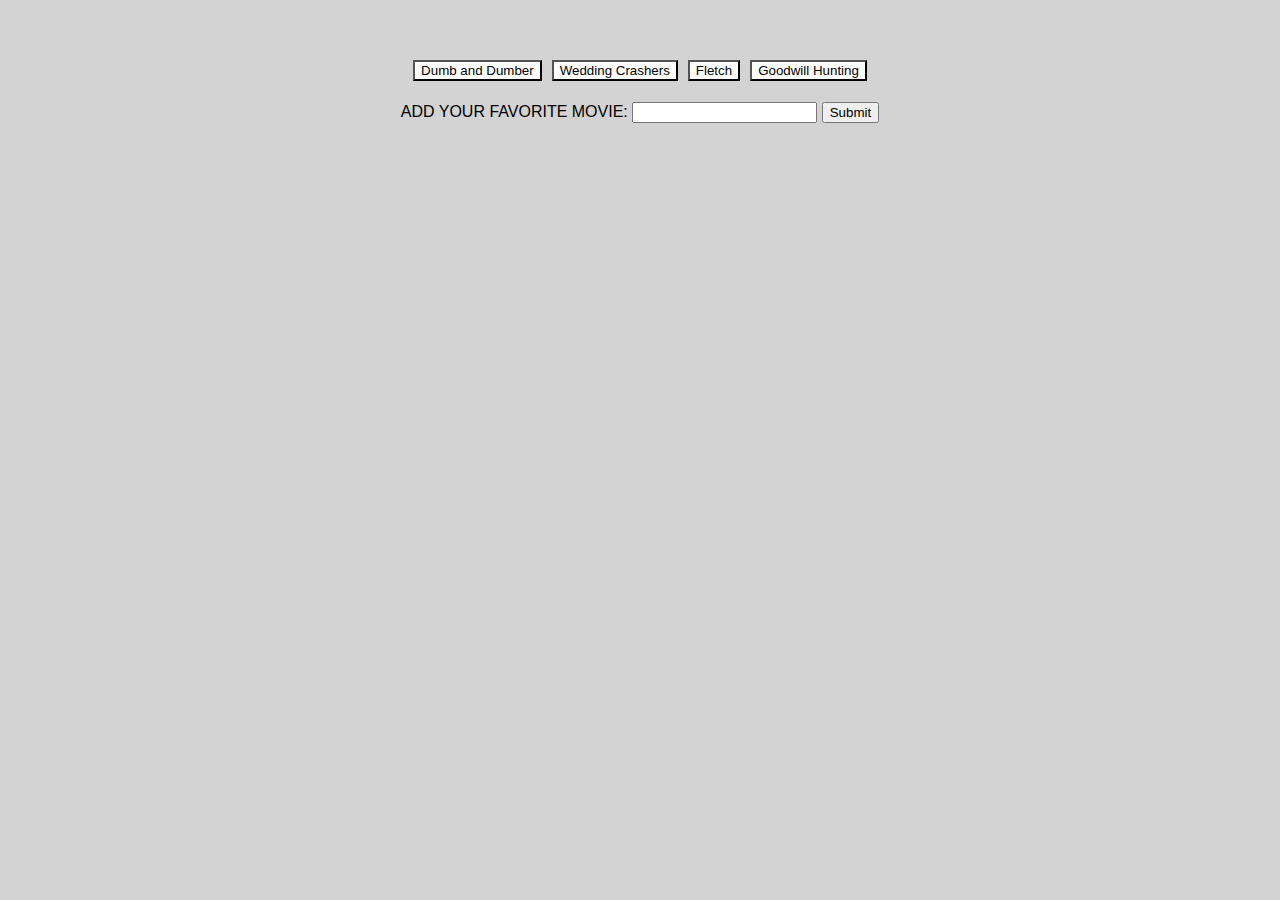
==== index.html @ b7eb85eb "initial commit" ====
<!DOCTYPE html>
<html lang="en">

<head>
	<meta charset="UTF-8">
	<title>Giftastic</title>
	<!-- link to reset stylesheet -->
	<link rel="stylesheet" type="text/css" href="assets/css/reset.css">
	<!-- link to stylesheet -->
	<link rel="stylesheet" type="text/css" href="assets/css/styles.css">
</head>

<body>
	<div class="container">
		<div id="buttonsView">
		</div>
		<br>
		<br>
		<div id="form">
			<form id="movie-form">
				<label for="movie-input">Add your favorite movie:</label>
				<input type="text" id="movie-input">

				<input id="addMovie" type="submit" value="Submit">
			</form>
			<br>
			<br>
		</div>
		<div id="gifsView">
		</div>

	</div>

	<!-- border divs-->
	<div id="top">
	</div>
	<div id="bottom">
	</div>
	<div id="left">
	</div>
	<div id="right">
	</div>


	<!-- link to jQuery -->
	<script src="https://ajax.googleapis.com/ajax/libs/jquery/3.1.1/jquery.min.js"></script>
	<!-- link to javascrip file -->
	<script type="text/javascript" src="assets/js/app.js"></script>
</body>

</html>
---- assets/css/styles.css ----
body {
	background-color: lightgray;
	margin-top: 55px;
	margin-bottom: 75px;
	text-align: center;
	font-family: 'Open Sans', sans-serif;
	text-transform: uppercase;
}

.container {
	width: ;
}

h1 {
	font-family: 'Fredoka One', cursive;
	font-size: 55px;
	color: #fff;
}

h3 {
	font-family: 'Open Sans', sans-serif;
	font-size: 15px;
	color: #fff;
}

form {
	color: black;
}

#buttonsView {
	display: inline;
}

.movie {
	display: inline;
}

#gifsView {
	display: inline;
	margin-bottom: 40px;
}

#movie-form {
	display: inline;
}

label {
	color: black;
}

button {
	background: #fff;
	margin: 5px;
	font-family: 'Open Sans', sans-serif;
	color: black;
}

textarea:focus {
  border-bottom: 2px solid #fff;
  -webkit-box-shadow: 0 2px 0 0 #fff;
  -moz-box-shadow: 0 2px 0 0 #fff;
  box-shadow: 0 2px 0 0 #fff;
}
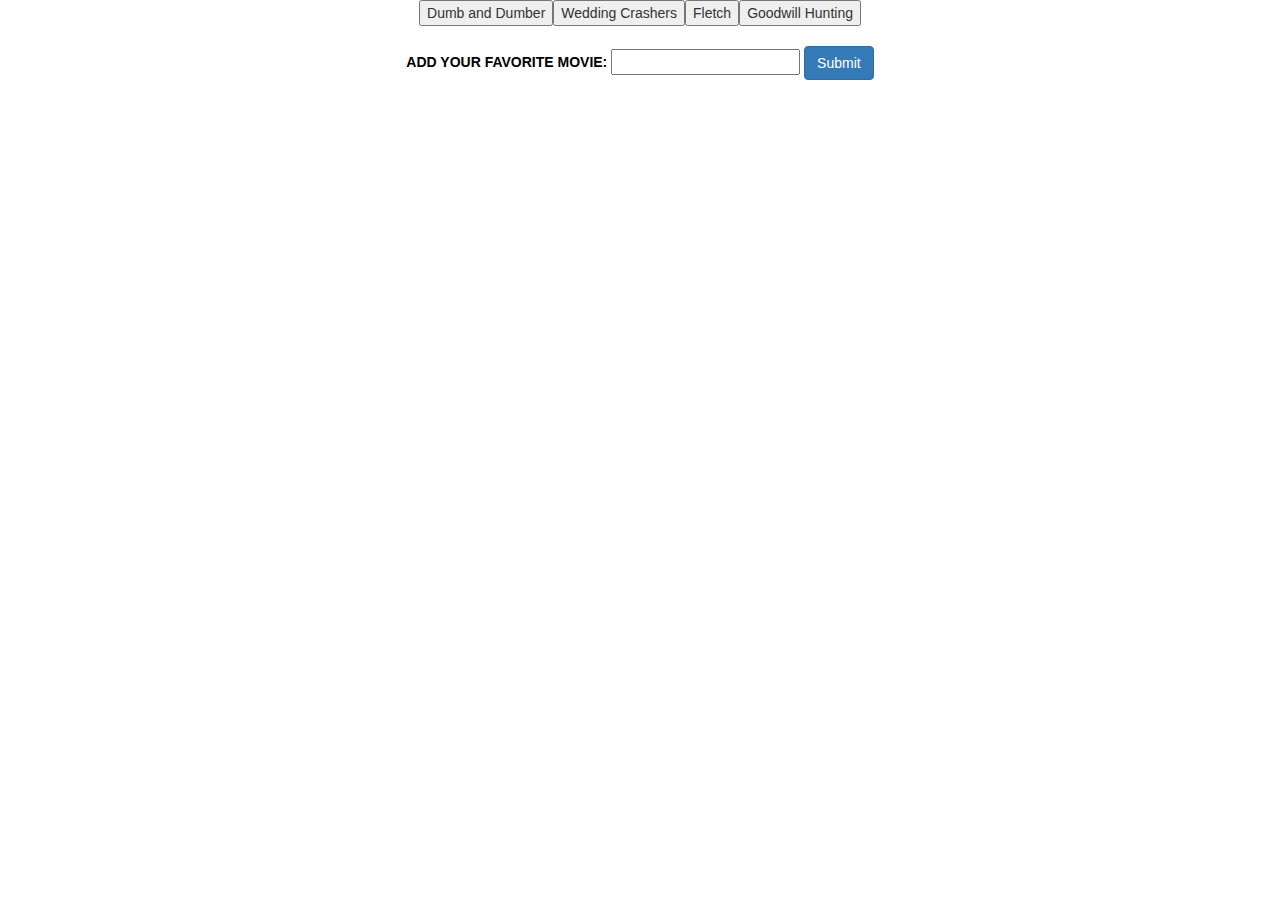
==== commit 59652c1f: "changes" ====
--- a/index.html
+++ b/index.html
@@ -8,6 +8,9 @@
 	<link rel="stylesheet" type="text/css" href="assets/css/reset.css">
 	<!-- link to stylesheet -->
 	<link rel="stylesheet" type="text/css" href="assets/css/styles.css">
+	<!-- Latest compiled and minified CSS -->
+	<link rel="stylesheet" href="https://maxcdn.bootstrapcdn.com/bootstrap/3.3.7/css/bootstrap.min.css" integrity="sha384-BVYiiSIFeK1dGmJRAkycuHAHRg32OmUcww7on3RYdg4Va+PmSTsz/K68vbdEjh4u"
+	 crossorigin="anonymous">
 </head>
 
 <body>
@@ -21,7 +24,7 @@
 				<label for="movie-input">Add your favorite movie:</label>
 				<input type="text" id="movie-input">
 
-				<input id="addMovie" type="submit" value="Submit">
+				<button type="submit" class="btn btn-primary mb-2">Submit</button>
 			</form>
 			<br>
 			<br>
--- a/assets/css/styles.css
+++ b/assets/css/styles.css
@@ -48,16 +48,27 @@
 	color: black;
 }
 
-button {
+a {
 	background: #fff;
 	margin: 5px;
 	font-family: 'Open Sans', sans-serif;
 	color: black;
 }
 
-textarea:focus {
-  border-bottom: 2px solid #fff;
-  -webkit-box-shadow: 0 2px 0 0 #fff;
-  -moz-box-shadow: 0 2px 0 0 #fff;
-  box-shadow: 0 2px 0 0 #fff;
-}+/* Media Queries
+–––––––––––––––––––––––––––––––––––––––––––––––––– */
+
+/* Larger than mobile */
+@media (min-width: 400px) {}
+
+/* Larger than phablet (also point when grid becomes active) */
+@media (min-width: 550px) {}
+
+/* Larger than tablet */
+@media (min-width: 750px) {}
+
+/* Larger than desktop */
+@media (min-width: 1000px) {}
+
+/* Larger than Desktop HD */
+@media (min-width: 1200px) {}
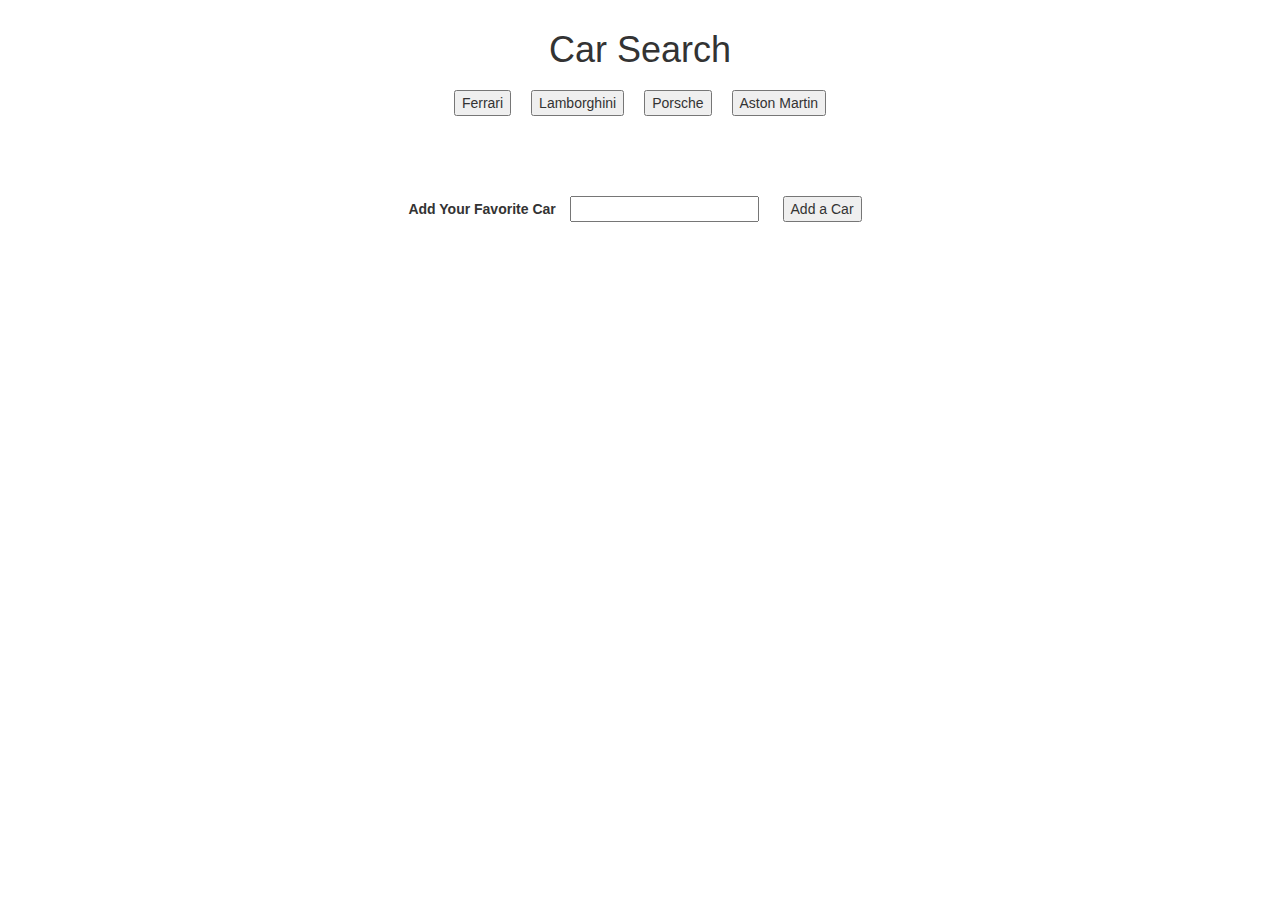
==== commit 8571af40: "still not working" ====
--- a/index.html
+++ b/index.html
@@ -4,46 +4,42 @@
 <head>
 	<meta charset="UTF-8">
 	<title>Giftastic</title>
-	<!-- link to reset stylesheet -->
-	<link rel="stylesheet" type="text/css" href="assets/css/reset.css">
 	<!-- link to stylesheet -->
 	<link rel="stylesheet" type="text/css" href="assets/css/styles.css">
 	<!-- Latest compiled and minified CSS -->
 	<link rel="stylesheet" href="https://maxcdn.bootstrapcdn.com/bootstrap/3.3.7/css/bootstrap.min.css" integrity="sha384-BVYiiSIFeK1dGmJRAkycuHAHRg32OmUcww7on3RYdg4Va+PmSTsz/K68vbdEjh4u"
 	 crossorigin="anonymous">
+	<style>
+		button,
+		div,
+		form,
+		input {
+			margin: 10px;
+		}
+	</style>
 </head>
 
+
 <body>
+
 	<div class="container">
-		<div id="buttonsView">
-		</div>
+		<h1>Car Search</h1>
+		<div id="buttonsView"></div>
 		<br>
 		<br>
-		<div id="form">
-			<form id="movie-form">
-				<label for="movie-input">Add your favorite movie:</label>
-				<input type="text" id="movie-input">
 
-				<button type="submit" class="btn btn-primary mb-2">Submit</button>
-			</form>
-			<br>
-			<br>
-		</div>
-		<div id="gifsView">
-		</div>
+		<form id="cars-form">
+			<label for="cars-input">Add Your Favorite Car</label>
+			<input type="text" id="cars-input">
 
+			<!-- Button triggers new movie to be added -->
+			<input id="add-cars" type="submit" value="Add a Car">
+		</form>
+		<br>
+		<br>
 	</div>
-
-	<!-- border divs-->
-	<div id="top">
+	<div id="gifsView">
 	</div>
-	<div id="bottom">
-	</div>
-	<div id="left">
-	</div>
-	<div id="right">
-	</div>
-
 
 	<!-- link to jQuery -->
 	<script src="https://ajax.googleapis.com/ajax/libs/jquery/3.1.1/jquery.min.js"></script>
--- a/assets/css/styles.css
+++ b/assets/css/styles.css
@@ -1,74 +1,12 @@
 body {
-	background-color: lightgray;
+	background-color: red;
 	margin-top: 55px;
 	margin-bottom: 75px;
 	text-align: center;
 	font-family: 'Open Sans', sans-serif;
-	text-transform: uppercase;
-}
-
-.container {
-	width: ;
-}
-
-h1 {
-	font-family: 'Fredoka One', cursive;
-	font-size: 55px;
-	color: #fff;
-}
-
-h3 {
-	font-family: 'Open Sans', sans-serif;
-	font-size: 15px;
-	color: #fff;
-}
-
-form {
-	color: black;
-}
-
-#buttonsView {
-	display: inline;
-}
-
-.movie {
-	display: inline;
 }
 
 #gifsView {
 	display: inline;
 	margin-bottom: 40px;
 }
-
-#movie-form {
-	display: inline;
-}
-
-label {
-	color: black;
-}
-
-a {
-	background: #fff;
-	margin: 5px;
-	font-family: 'Open Sans', sans-serif;
-	color: black;
-}
-
-/* Media Queries
-–––––––––––––––––––––––––––––––––––––––––––––––––– */
-
-/* Larger than mobile */
-@media (min-width: 400px) {}
-
-/* Larger than phablet (also point when grid becomes active) */
-@media (min-width: 550px) {}
-
-/* Larger than tablet */
-@media (min-width: 750px) {}
-
-/* Larger than desktop */
-@media (min-width: 1000px) {}
-
-/* Larger than Desktop HD */
-@media (min-width: 1200px) {}
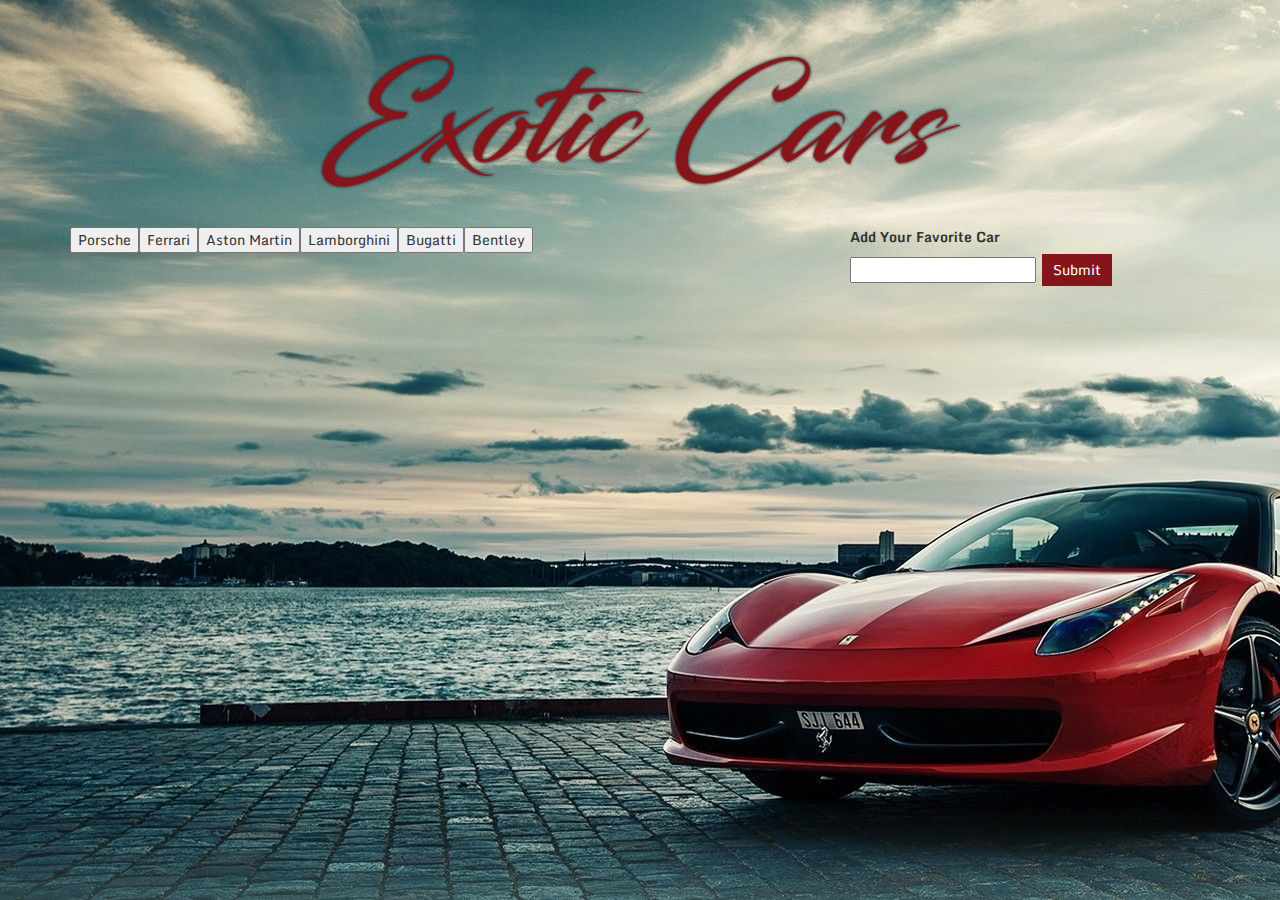
==== commit 99eaf44f: "final commit" ====
--- a/index.html
+++ b/index.html
@@ -4,47 +4,50 @@
 <head>
 	<meta charset="UTF-8">
 	<title>Giftastic</title>
-	<!-- link to stylesheet -->
-	<link rel="stylesheet" type="text/css" href="assets/css/styles.css">
-	<!-- Latest compiled and minified CSS -->
+
 	<link rel="stylesheet" href="https://maxcdn.bootstrapcdn.com/bootstrap/3.3.7/css/bootstrap.min.css" integrity="sha384-BVYiiSIFeK1dGmJRAkycuHAHRg32OmUcww7on3RYdg4Va+PmSTsz/K68vbdEjh4u"
 	 crossorigin="anonymous">
-	<style>
-		button,
-		div,
-		form,
-		input {
-			margin: 10px;
-		}
-	</style>
+
+	<link href="https://fonts.googleapis.com/css?family=Monda" rel="stylesheet">
+
+	<link rel="stylesheet" type="text/css" href="assets/css/style.css">
+
+	<script type="text/javascript" src="https://code.jquery.com/jquery-2.2.0.js">
+	</script>
 </head>
 
+<body>
+	<br>
+	<br>
+	<div class="container">
+		<div class="col-sm-12">
+			<img src="assets/images/font.png" class="center">
+		</div>
+		<div class="row">
+			<div class="col-sm-8">
+				<div id="car-buttons">
 
-<body>
-
-	<div class="container">
-		<h1>Car Search</h1>
-		<div id="buttonsView"></div>
-		<br>
-		<br>
-
-		<form id="cars-form">
-			<label for="cars-input">Add Your Favorite Car</label>
-			<input type="text" id="cars-input">
-
-			<!-- Button triggers new movie to be added -->
-			<input id="add-cars" type="submit" value="Add a Car">
-		</form>
-		<br>
-		<br>
-	</div>
-	<div id="gifsView">
+				</div>
+			</div>
+			<div class="col-sm-4">
+				<form id="form">
+					<label for="car-input">Add Your Favorite Car</label><br>
+					<input type="text" id="car-input">
+					<input id="add-car" type="submit" value="Submit" class="submitButton">
+				</form>
+			</div>
+		</div>
 	</div>
 
-	<!-- link to jQuery -->
-	<script src="https://ajax.googleapis.com/ajax/libs/jquery/3.1.1/jquery.min.js"></script>
-	<!-- link to javascrip file -->
-	<script type="text/javascript" src="assets/js/app.js"></script>
+	<div class="row">
+		<div class="col-sm-6">
+			<div id="cars">
+			</div>
+		</div>
+	</div>
+
+	<script type="text/javascript" src="javascript/game.js">
+	</script>
 </body>
 
 </html>--- a/assets/css/style.css
+++ b/assets/css/style.css
@@ -0,0 +1,55 @@
+body {
+	background-color: #81a29b;
+	background-image: url("../images/ferraribg.png");
+	background-repeat: no-repeat;
+	font-family: 'Monda', sans-serif;
+}
+
+#movies{
+	padding: 3%;
+}
+
+div{
+	margin-bottom: 2%;
+}
+
+h1{
+	font-size: 90px;
+	color: #86151b;
+}
+
+.submitButton{
+	background-color:#86151b;
+	color: white;
+	border: #86151b solid 1px;
+	padding:5px 10px 5px 10px;
+	margin: 2px;
+}
+
+img{
+    display: block;
+    margin-left: auto;
+    margin-right: auto;
+    width: 70%;
+}
+
+p{
+	margin-left: auto;
+	margin-right: auto;
+	display: block;
+	color: #86151b;
+	text-align: center;
+}
+
+#cars{
+	align: left;
+}
+
+.gif{
+	border: 2px white solid;
+	align: left;
+}
+
+.label{
+	font-size: 20px;
+}